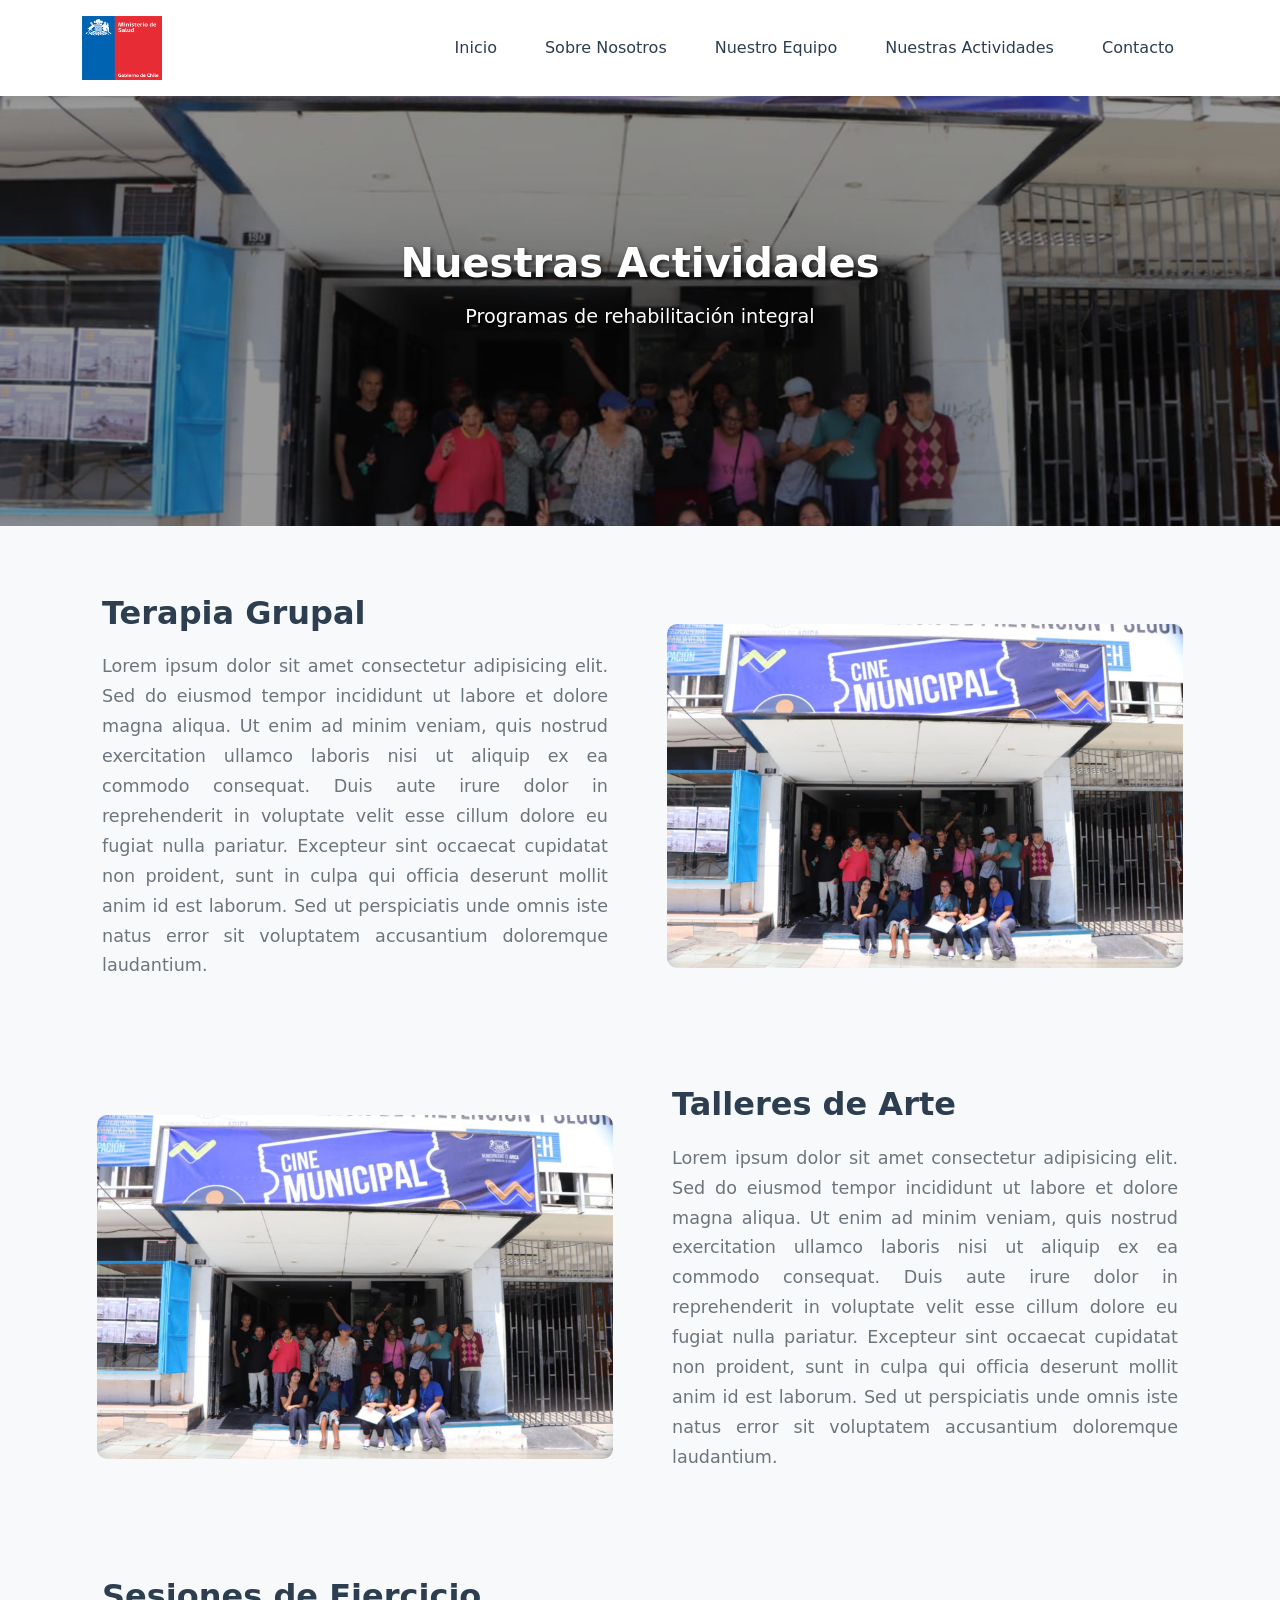
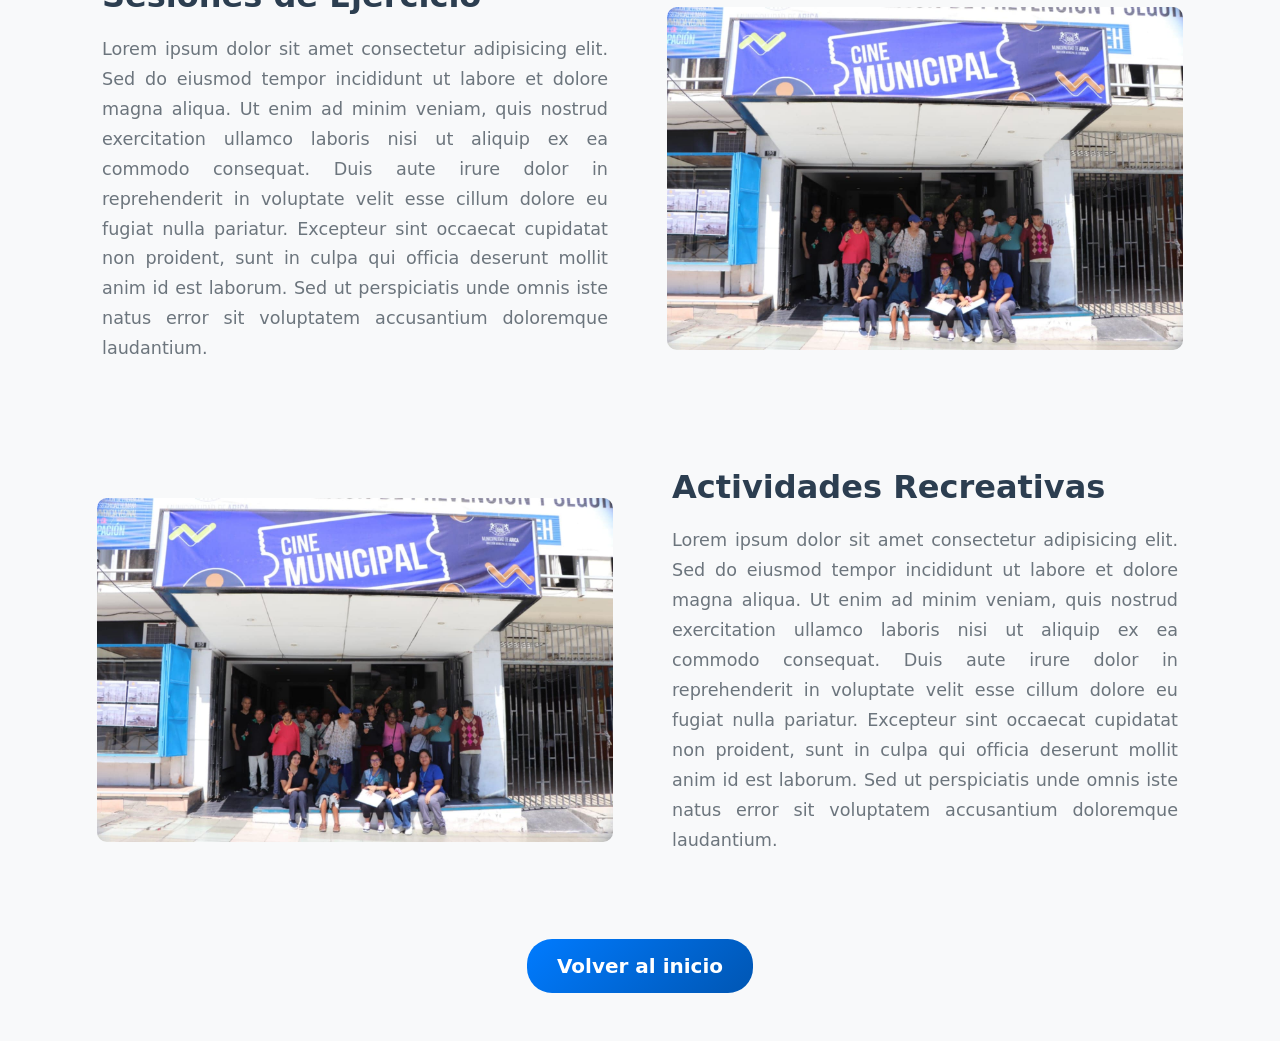
==== actividades.html @ f6f43d74 "V1" ====
<!DOCTYPE html>
<html lang="es">
  <head>
    <meta charset="UTF-8" />
    <meta name="viewport" content="width=device-width, initial-scale=1.0" />
    <title>Actividades - Programa de Rehabilitación Tipo 2</title>
    <link
      href="https://cdn.jsdelivr.net/npm/bootstrap@5.3.8/dist/css/bootstrap.min.css"
      rel="stylesheet"
      integrity="sha384-sRIl4kxILFvY47J16cr9ZwB07vP4J8+LH7qKQnuqkuIAvNWLzeN8tE5YBujZqJLB"
      crossorigin="anonymous"
    />
    <script
      src="https://cdn.jsdelivr.net/npm/bootstrap@5.3.8/dist/js/bootstrap.bundle.min.js"
      integrity="sha384-FKyoEForCGlyvwx9Hj09JcYn3nv7wiPVlz7YYwJrWVcXK/BmnVDxM+D2scQbITxI"
      crossorigin="anonymous"
    ></script>
    <link rel="stylesheet" href="style.css" />
    <link
      rel="stylesheet"
      href="https://cdnjs.cloudflare.com/ajax/libs/font-awesome/6.0.0/css/all.min.css"
    />
  </head>
  <body>
    <!-- Navbar -->
    <nav class="navbar navbar-expand-lg navbar-light bg-light fixed-top">
      <div class="container">
        <img
          src="assets/img/Logo_del_MINSAL_Chile.png"
          alt="Logo"
          width="80"
          height="64"
          class="d-inline-block align-text-top"
        />

        <button
          class="navbar-toggler"
          type="button"
          data-bs-toggle="collapse"
          data-bs-target="#navbarNav"
        >
          <span class="navbar-toggler-icon"></span>
        </button>

        <div class="collapse navbar-collapse" id="navbarNav">
          <ul class="navbar-nav ms-auto">
            <li class="nav-item">
              <a class="nav-link" href="index.html#hero">Inicio</a>
            </li>
            <li class="nav-item">
              <a class="nav-link" href="index.html#sobre">Sobre Nosotros</a>
            </li>
            <li class="nav-item">
              <a class="nav-link" href="index.html#equipo">Nuestro Equipo</a>
            </li>
            <li class="nav-item">
              <a class="nav-link active" href="#actividades"
                >Nuestras Actividades</a
              >
            </li>
            <li class="nav-item">
              <a class="nav-link" href="index.html#contacto">Contacto</a>
            </li>
          </ul>
        </div>
      </div>
    </nav>

    <!-- Hero Section for Activities -->
    <section class="activities-hero-section">
      <div class="hero-content">
        <h1 class="hero-title">Nuestras Actividades</h1>
        <p class="hero-subtitle">Programas de rehabilitación integral</p>
      </div>
    </section>

    <!-- All Activities Section -->
    <section id="actividades" class="activities-section py-5">
      <div class="container">
        <!-- Actividad 1 -->
        <div class="row activity-item mb-5">
          <div class="col-lg-6 col-md-12">
            <div class="activity-content">
              <h3 class="activity-title">Terapia Grupal</h3>
              <p class="activity-description">
                Lorem ipsum dolor sit amet consectetur adipisicing elit. Sed do
                eiusmod tempor incididunt ut labore et dolore magna aliqua. Ut
                enim ad minim veniam, quis nostrud exercitation ullamco laboris
                nisi ut aliquip ex ea commodo consequat. Duis aute irure dolor
                in reprehenderit in voluptate velit esse cillum dolore eu fugiat
                nulla pariatur. Excepteur sint occaecat cupidatat non proident,
                sunt in culpa qui officia deserunt mollit anim id est laborum.
                Sed ut perspiciatis unde omnis iste natus error sit voluptatem
                accusantium doloremque laudantium.
              </p>
            </div>
          </div>
          <div class="col-lg-6 col-md-12">
            <div class="activity-gallery">
              <div class="single-image-container">
                <img
                  src="assets/img/1000219230.jpg"
                  alt="Actividad 1"
                  class="img-fluid activity-img"
                  data-bs-toggle="modal"
                  data-bs-target="#imageModal"
                  onclick="openImageModal('actividad1')"
                />
              </div>
            </div>
          </div>
        </div>

        <!-- Actividad 2 -->
        <div class="row activity-item mb-5">
          <div class="col-lg-6 col-md-12 order-lg-2">
            <div class="activity-content">
              <h3 class="activity-title">Talleres de Arte</h3>
              <p class="activity-description">
                Lorem ipsum dolor sit amet consectetur adipisicing elit. Sed do
                eiusmod tempor incididunt ut labore et dolore magna aliqua. Ut
                enim ad minim veniam, quis nostrud exercitation ullamco laboris
                nisi ut aliquip ex ea commodo consequat. Duis aute irure dolor
                in reprehenderit in voluptate velit esse cillum dolore eu fugiat
                nulla pariatur. Excepteur sint occaecat cupidatat non proident,
                sunt in culpa qui officia deserunt mollit anim id est laborum.
                Sed ut perspiciatis unde omnis iste natus error sit voluptatem
                accusantium doloremque laudantium.
              </p>
            </div>
          </div>
          <div class="col-lg-6 col-md-12 order-lg-1">
            <div class="activity-gallery">
              <div class="single-image-container">
                <img
                  src="assets/img/1000219230.jpg"
                  alt="Actividad 2"
                  class="img-fluid activity-img"
                  data-bs-toggle="modal"
                  data-bs-target="#imageModal"
                  onclick="openImageModal('actividad2')"
                />
              </div>
            </div>
          </div>
        </div>

        <!-- Actividad 3 -->
        <div class="row activity-item mb-5">
          <div class="col-lg-6 col-md-12">
            <div class="activity-content">
              <h3 class="activity-title">Sesiones de Ejercicio</h3>
              <p class="activity-description">
                Lorem ipsum dolor sit amet consectetur adipisicing elit. Sed do
                eiusmod tempor incididunt ut labore et dolore magna aliqua. Ut
                enim ad minim veniam, quis nostrud exercitation ullamco laboris
                nisi ut aliquip ex ea commodo consequat. Duis aute irure dolor
                in reprehenderit in voluptate velit esse cillum dolore eu fugiat
                nulla pariatur. Excepteur sint occaecat cupidatat non proident,
                sunt in culpa qui officia deserunt mollit anim id est laborum.
                Sed ut perspiciatis unde omnis iste natus error sit voluptatem
                accusantium doloremque laudantium.
              </p>
            </div>
          </div>
          <div class="col-lg-6 col-md-12">
            <div class="activity-gallery">
              <div class="single-image-container">
                <img
                  src="assets/img/1000219230.jpg"
                  alt="Actividad 3"
                  class="img-fluid activity-img"
                  data-bs-toggle="modal"
                  data-bs-target="#imageModal"
                  onclick="openImageModal('actividad3')"
                />
              </div>
            </div>
          </div>
        </div>

        <!-- Actividad 4 -->
        <div class="row activity-item mb-5">
          <div class="col-lg-6 col-md-12 order-lg-2">
            <div class="activity-content">
              <h3 class="activity-title">Actividades Recreativas</h3>
              <p class="activity-description">
                Lorem ipsum dolor sit amet consectetur adipisicing elit. Sed do
                eiusmod tempor incididunt ut labore et dolore magna aliqua. Ut
                enim ad minim veniam, quis nostrud exercitation ullamco laboris
                nisi ut aliquip ex ea commodo consequat. Duis aute irure dolor
                in reprehenderit in voluptate velit esse cillum dolore eu fugiat
                nulla pariatur. Excepteur sint occaecat cupidatat non proident,
                sunt in culpa qui officia deserunt mollit anim id est laborum.
                Sed ut perspiciatis unde omnis iste natus error sit voluptatem
                accusantium doloremque laudantium.
              </p>
            </div>
          </div>
          <div class="col-lg-6 col-md-12 order-lg-1">
            <div class="activity-gallery">
              <div class="single-image-container">
                <img
                  src="assets/img/1000219230.jpg"
                  alt="Actividad 4"
                  class="img-fluid activity-img"
                  data-bs-toggle="modal"
                  data-bs-target="#imageModal"
                  onclick="openImageModal('actividad4')"
                />
              </div>
            </div>
          </div>
        </div>

        <div class="text-center mt-5">
          <a href="index.html" class="btn btn-primary btn-lg"
            >Volver al inicio</a
          >
        </div>
      </div>
    </section>

    <!-- Image Modal -->
    <div
      class="modal fade"
      id="imageModal"
      tabindex="-1"
      aria-labelledby="imageModalLabel"
      aria-hidden="true"
    >
      <div class="modal-dialog modal-lg modal-dialog-centered">
        <div class="modal-content">
          <div class="modal-header">
            <button
              type="button"
              class="btn-close"
              data-bs-dismiss="modal"
              aria-label="Close"
            ></button>
          </div>
          <div class="modal-body text-center">
            <div class="image-container position-relative">
              <img id="modalImage" src="" alt="" />
              <button
                class="btn btn-light position-absolute top-50 start-0 translate-middle-y ms-3"
                id="prevBtn"
                onclick="navigateImage(-1)"
              >
                <i class="fas fa-chevron-left"></i>
              </button>
              <button
                class="btn btn-light position-absolute top-50 end-0 translate-middle-y me-3"
                id="nextBtn"
                onclick="navigateImage(1)"
              >
                <i class="fas fa-chevron-right"></i>
              </button>
            </div>
          </div>
        </div>
      </div>
    </div>
  </body>
  <script src="index.js"></script>
</html>
---- style.css ----
/* Navbar Styles */
.navbar {
  padding: 1rem 0;
  box-shadow: 0 2px 10px rgba(0, 0, 0, 0.1);
  background-color: #ffffff !important;
}

.navbar-brand img {
  transition: transform 0.3s ease;
}

.navbar-brand img:hover {
  transform: scale(1.05);
}

.navbar-nav .nav-link {
  font-weight: 500;
  color: #2c3e50 !important;
  margin: 0 0.5rem;
  padding: 0.5rem 1rem !important;
  border-radius: 25px;
  transition: all 0.3s ease;
}

.navbar-nav .nav-link:hover {
  background-color: #007bff;
  color: white !important;
  transform: translateY(-2px);
}

/* Hero Section Styles */
.hero-section {
  height: 100vh;
  background-image: url("assets/img/1000219230.jpg");
  background-size: cover;
  background-position: center;
  background-repeat: no-repeat;
  position: relative;
  display: flex;
  align-items: center;
  justify-content: center;
}

.hero-section::before {
  content: "";
  position: absolute;
  top: 0;
  left: 0;
  right: 0;
  bottom: 0;
  background: rgba(0, 0, 0, 0.4);
  z-index: 1;
}

.hero-content {
  position: relative;
  z-index: 2;
  text-align: center;
  color: white;
  max-width: 800px;
  padding: 0 20px;
}

.hero-title {
  font-size: 3.5rem;
  font-weight: bold;
  margin-bottom: 1rem;
  text-shadow: 2px 2px 4px rgba(0, 0, 0, 0.7);
}

.hero-subtitle {
  font-size: 1.5rem;
  margin-bottom: 2rem;
  text-shadow: 1px 1px 2px rgba(0, 0, 0, 0.7);
}

.hero-btn {
  padding: 12px 30px;
  font-size: 1.1rem;
  border-radius: 50px;
  text-transform: uppercase;
  letter-spacing: 1px;
  transition: all 0.3s ease;
}

.hero-btn:hover {
  transform: translateY(-2px);
  box-shadow: 0 5px 15px rgba(0, 0, 0, 0.3);
}

/* Responsive design */
@media (max-width: 768px) {
  .hero-title {
    font-size: 2.5rem;
  }

  .hero-subtitle {
    font-size: 1.2rem;
  }
}

@media (max-width: 576px) {
  .hero-title {
    font-size: 2rem;
  }

  .hero-subtitle {
    font-size: 1rem;
  }
}

/* About Section Styles */
.about-section {
  background-color: #f8f9fa;
  padding: 80px 0;
}

.section-title {
  font-size: 2.5rem;
  font-weight: bold;
  color: #2c3e50;
  margin-bottom: 1rem;
}

.section-subtitle {
  font-size: 1.2rem;
  color: #6c757d;
  max-width: 600px;
  margin: 0 auto;
}

.about-card {
  background: white;
  border-radius: 15px;
  padding: 40px 30px;
  text-align: center;
  box-shadow: 0 10px 30px rgba(0, 0, 0, 0.1);
  transition: all 0.3s ease;
  height: 100%;
  border: 1px solid #e9ecef;
}

.about-card:hover {
  transform: translateY(-10px);
  box-shadow: 0 20px 40px rgba(0, 0, 0, 0.15);
}

.card-icon {
  width: 80px;
  height: 80px;
  margin: 0 auto 25px;
  background: linear-gradient(135deg, #007bff, #0056b3);
  border-radius: 50%;
  display: flex;
  align-items: center;
  justify-content: center;
  transition: all 0.3s ease;
}

.card-icon i {
  font-size: 2rem;
  color: white;
}

/* Estilo especial para iconos de corazón */
.card-icon:has(i.fa-heart),
.card-icon:has(i.fa-heartbeat),
.card-icon:has(i.fa-heart-pulse) {
  background: linear-gradient(135deg, #dc3545, #c82333) !important;
}

.card-icon i.fa-heart,
.card-icon i.fa-heartbeat,
.card-icon i.fa-heart-pulse {
  color: white !important;
}

/* Estilo especial para icono de manos ayudando */
.card-icon:has(i.fa-hands-helping) {
  background: linear-gradient(135deg, #007bff, #0056b3) !important;
}

/* Mantener el color azul en hover para manos ayudando */
.about-card:hover .card-icon:has(i.fa-hands-helping) {
  background: linear-gradient(135deg, #007bff, #0056b3) !important;
}

/* Estilo especial para icono de visión */
.card-icon:has(i.fa-eye) {
  background: linear-gradient(135deg, #28a745, #20c997) !important;
}

.about-card:hover .card-icon {
  background: linear-gradient(135deg, #28a745, #20c997);
  transform: scale(1.1);
}

.card-title {
  font-size: 1.5rem;
  font-weight: bold;
  color: #2c3e50;
  margin-bottom: 20px;
}

.card-description {
  font-size: 1rem;
  color: #6c757d;
  line-height: 1.6;
  margin: 0;
}

/* Responsive adjustments for about section */
@media (max-width: 768px) {
  .about-section {
    padding: 60px 0;
  }

  .section-title {
    font-size: 2rem;
  }

  .about-card {
    padding: 30px 20px;
    margin-bottom: 30px;
  }

  .card-icon {
    width: 60px;
    height: 60px;
  }

  .card-icon i {
    font-size: 1.5rem;
  }
}

/* Team Section Styles */
.team-section {
  background-color: #ffffff;
  padding: 80px 0;
}

.team-card {
  background: white;
  border-radius: 15px;
  box-shadow: 0 10px 30px rgba(0, 0, 0, 0.1);
  transition: all 0.3s ease;
  height: 100%;
  border: 1px solid #e9ecef;
  overflow: hidden;
}

.team-card:hover {
  transform: translateY(-10px);
  box-shadow: 0 20px 40px rgba(0, 0, 0, 0.15);
}

.team-card .card-img-top {
  width: 100%;
  height: 250px;
  object-fit: cover;
  transition: transform 0.3s ease;
}

.team-card:hover .card-img-top {
  transform: scale(1.05);
}

.team-card .card-body {
  padding: 25px;
  text-align: center;
}

.team-card .card-title {
  font-size: 1.3rem;
  font-weight: bold;
  color: #2c3e50;
  margin-bottom: 10px;
}

.team-card .card-text {
  color: #6c757d;
  margin-bottom: 15px;
  line-height: 1.5;
}

.team-card .card-text:first-of-type {
  font-weight: 600;
  color: #007bff;
  font-size: 1rem;
}

/* Button styles */
.btn-primary {
  background: linear-gradient(135deg, #007bff, #0056b3);
  border: none;
  font-weight: 600;
  padding: 12px 30px;
  border-radius: 25px;
  transition: all 0.3s ease;
}

.btn-primary:hover {
  background: linear-gradient(135deg, #0056b3, #004085);
  transform: translateY(-2px);
  box-shadow: 0 4px 8px rgba(0, 123, 255, 0.3);
}

.btn-outline-primary {
  background: linear-gradient(135deg, #007bff, #0056b3);
  border: none;
  color: white;
  font-weight: 600;
  padding: 8px 20px;
  border-radius: 20px;
  transition: all 0.3s ease;
}

.btn-outline-primary:hover {
  background: linear-gradient(135deg, #0056b3, #004085);
  color: white;
  transform: translateY(-2px);
  box-shadow: 0 4px 8px rgba(0, 123, 255, 0.3);
}

.team-card .btn {
  border-radius: 25px;
  padding: 8px 20px;
  font-weight: 500;
  transition: all 0.3s ease;
}

.team-card .btn:hover {
  transform: translateY(-2px);
  box-shadow: 0 5px 15px rgba(0, 123, 255, 0.3);
}

/* Modal styles */
.modal-body img {
  border-radius: 10px;
  margin-bottom: 20px;
  max-height: 300px;
  object-fit: cover;
}

/* Responsive adjustments for team section */
@media (max-width: 991px) {
  .team-section {
    padding: 60px 0;
  }
  
  .team-card {
    margin-bottom: 30px;
  }
}

@media (max-width: 768px) {
  .team-section {
    padding: 50px 0;
  }

  .team-card .card-img-top {
    height: 220px;
  }

  .team-card .card-body {
    padding: 20px;
  }

  .team-card .card-title {
    font-size: 1.2rem;
  }
  
  .team-card {
    margin-bottom: 25px;
  }
}

@media (max-width: 576px) {
  .team-section {
    padding: 40px 0;
  }

  .team-card .card-img-top {
    height: 250px;
  }

  .team-card .card-body {
    padding: 25px 20px;
  }

  .team-card .card-title {
    font-size: 1.3rem;
  }
  
  .team-card .card-text {
    font-size: 0.95rem;
  }
}

/* Activities Section Styles */
.activities-section {
  background-color: #f8f9fa;
  padding: 80px 0;
}

.activity-item {
  margin-bottom: 60px;
  align-items: center;
}

.activity-content {
  padding: 20px;
}

.activity-title {
  font-size: 2rem;
  font-weight: bold;
  color: #2c3e50;
  margin-bottom: 20px;
}

.activity-description {
  font-size: 1.1rem;
  color: #6c757d;
  line-height: 1.7;
  text-align: justify;
}

.activity-gallery {
  padding: 15px;
}

.single-image-container {
  text-align: center;
}

.single-image-container .activity-img {
  max-width: 100%;
  height: auto;
  border-radius: 10px;
}

.activity-img {
  height: 200px;
  object-fit: cover;
  border-radius: 10px;
  transition: transform 0.3s ease;
  cursor: pointer;
}

.activity-img:hover {
  transform: scale(1.05);
}

/* Responsive adjustments for activities section */
@media (max-width: 991px) {
  .activities-section {
    padding: 60px 0;
  }
  
  .activity-item {
    margin-bottom: 50px;
  }
  
  .activity-content {
    margin-bottom: 30px;
  }
}

@media (max-width: 768px) {
  .activities-section {
    padding: 50px 0;
  }

  .activity-title {
    font-size: 1.6rem;
  }

  .activity-description {
    font-size: 1rem;
  }

  .activity-img {
    height: 150px;
  }
  
  .activity-item {
    margin-bottom: 40px;
  }
}

@media (max-width: 576px) {
  .activity-title {
    font-size: 1.4rem;
  }

  .activity-img {
    height: 120px;
  }
  
  .activity-content {
    padding: 15px;
  }
  
  .activity-gallery {
    padding: 15px;
  }
}

/* Activities Hero Section */
.activities-hero-section {
  height: 50vh;
  background-image: url("assets/img/1000219230.jpg");
  background-size: cover;
  background-position: center;
  background-repeat: no-repeat;
  position: relative;
  display: flex;
  align-items: center;
  justify-content: center;
  margin-top: 76px;
}

.activities-hero-section::before {
  content: "";
  position: absolute;
  top: 0;
  left: 0;
  right: 0;
  bottom: 0;
  background: rgba(0, 0, 0, 0.4);
  z-index: 1;
}

.activities-hero-section .hero-content {
  position: relative;
  z-index: 2;
  text-align: center;
  color: white;
  max-width: 800px;
  padding: 0 20px;
}

.activities-hero-section .hero-title {
  font-size: 2.5rem;
  font-weight: bold;
  margin-bottom: 1rem;
  text-shadow: 2px 2px 4px rgba(0, 0, 0, 0.7);
}

.activities-hero-section .hero-subtitle {
  font-size: 1.2rem;
  margin-bottom: 2rem;
  text-shadow: 1px 1px 2px rgba(0, 0, 0, 0.7);
}

/* Image Modal Styles */
.activity-img {
  cursor: pointer;
  transition: transform 0.3s ease;
}

.activity-img:hover {
  transform: scale(1.05);
}

#imageModal .modal-content {
  border: none;
  border-radius: 10px;
  overflow: hidden;
  background: transparent;
}

#imageModal .modal-header {
  border-bottom: none;
  padding: 15px 15px 0 15px;
  background: transparent;
}

#imageModal .modal-body {
  padding: 20px;
  background: transparent;
  display: flex;
  align-items: center;
  justify-content: center;
  min-height: 60vh;
}

#imageModal .image-container {
  background: transparent;
  width: 100%;
  height: 100%;
  display: flex;
  align-items: center;
  justify-content: center;
}

#imageModal #modalImage {
  max-width: 100%;
  max-height: 70vh;
  width: auto;
  height: auto;
  object-fit: contain;
  border-radius: 8px;
}

#imageModal .btn {
  background: rgba(255, 255, 255, 0.9);
  border: none;
  border-radius: 50%;
  width: 50px;
  height: 50px;
  display: flex;
  align-items: center;
  justify-content: center;
  opacity: 0.8;
  transition: all 0.3s ease;
}

#imageModal .btn:hover {
  opacity: 1;
  background: rgba(255, 255, 255, 1);
  transform: scale(1.1);
}

#imageModal .btn i {
  color: #333;
  font-size: 1.2rem;
}
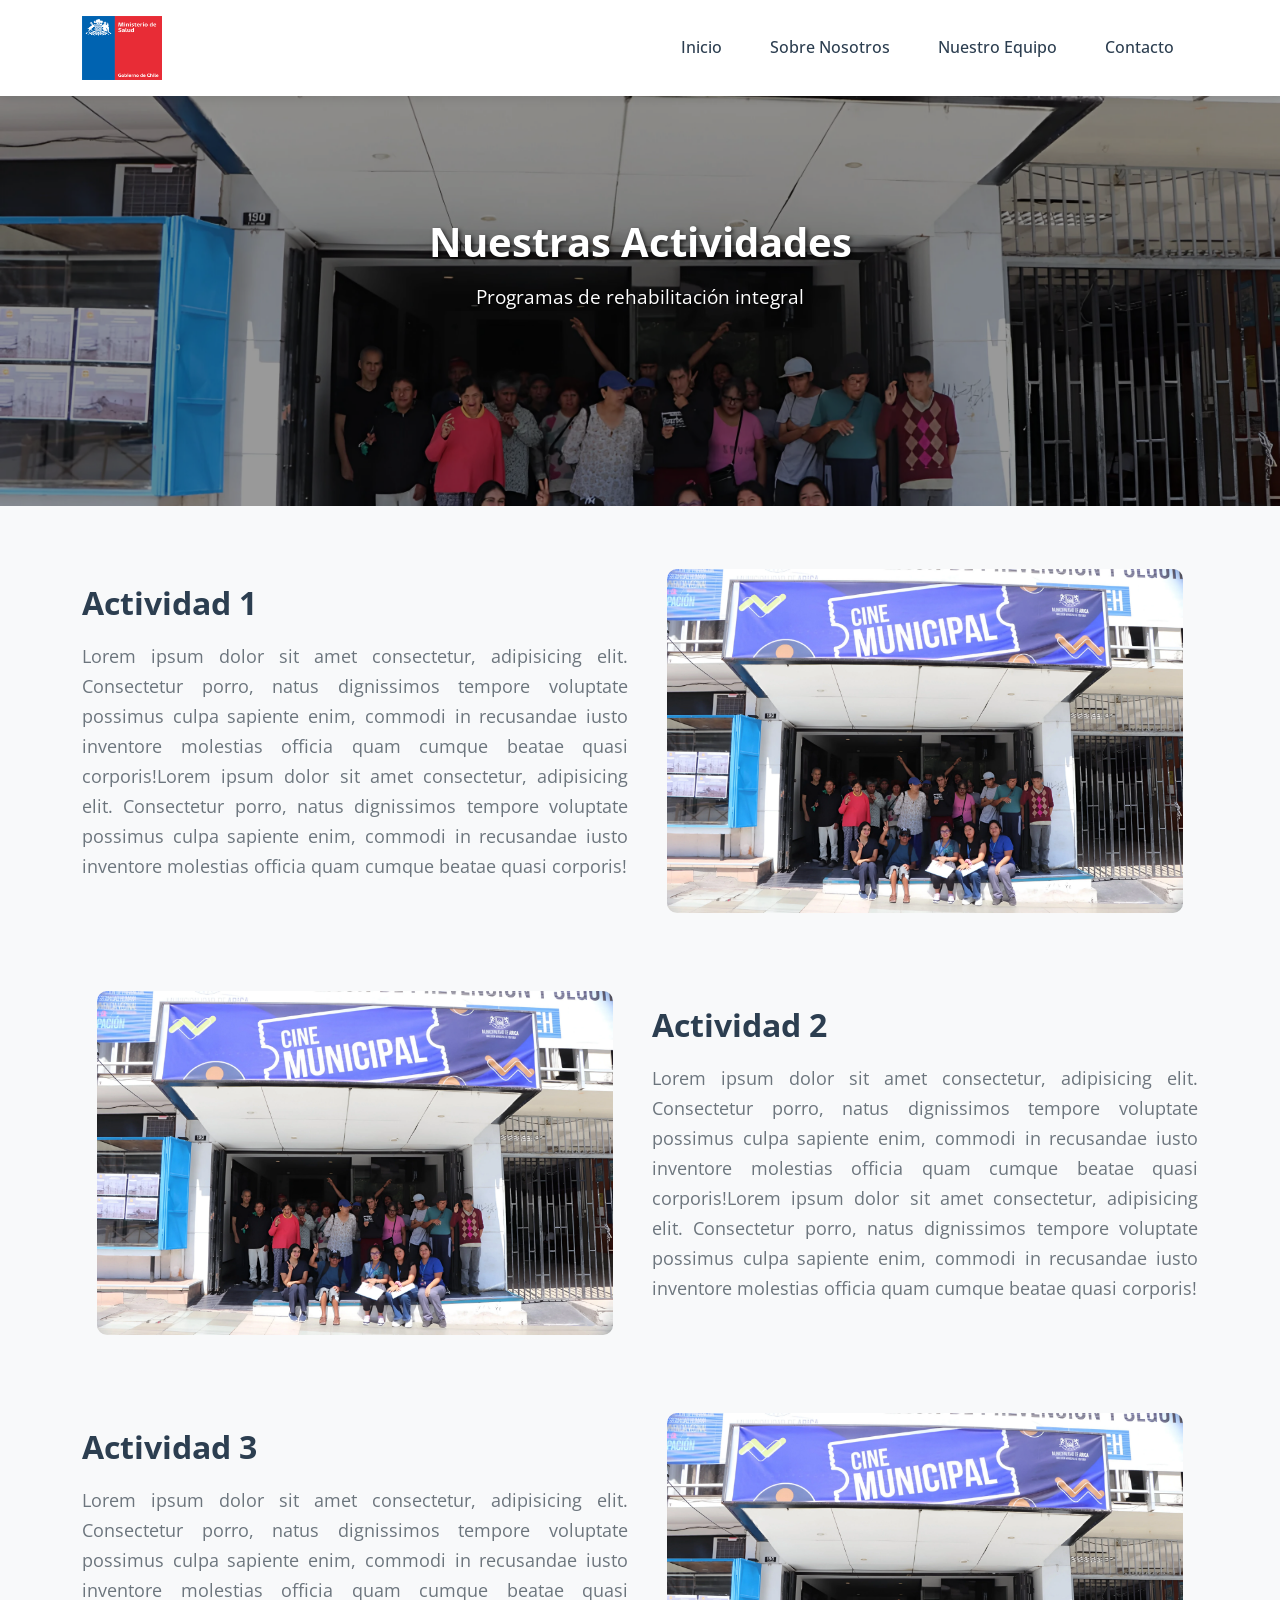
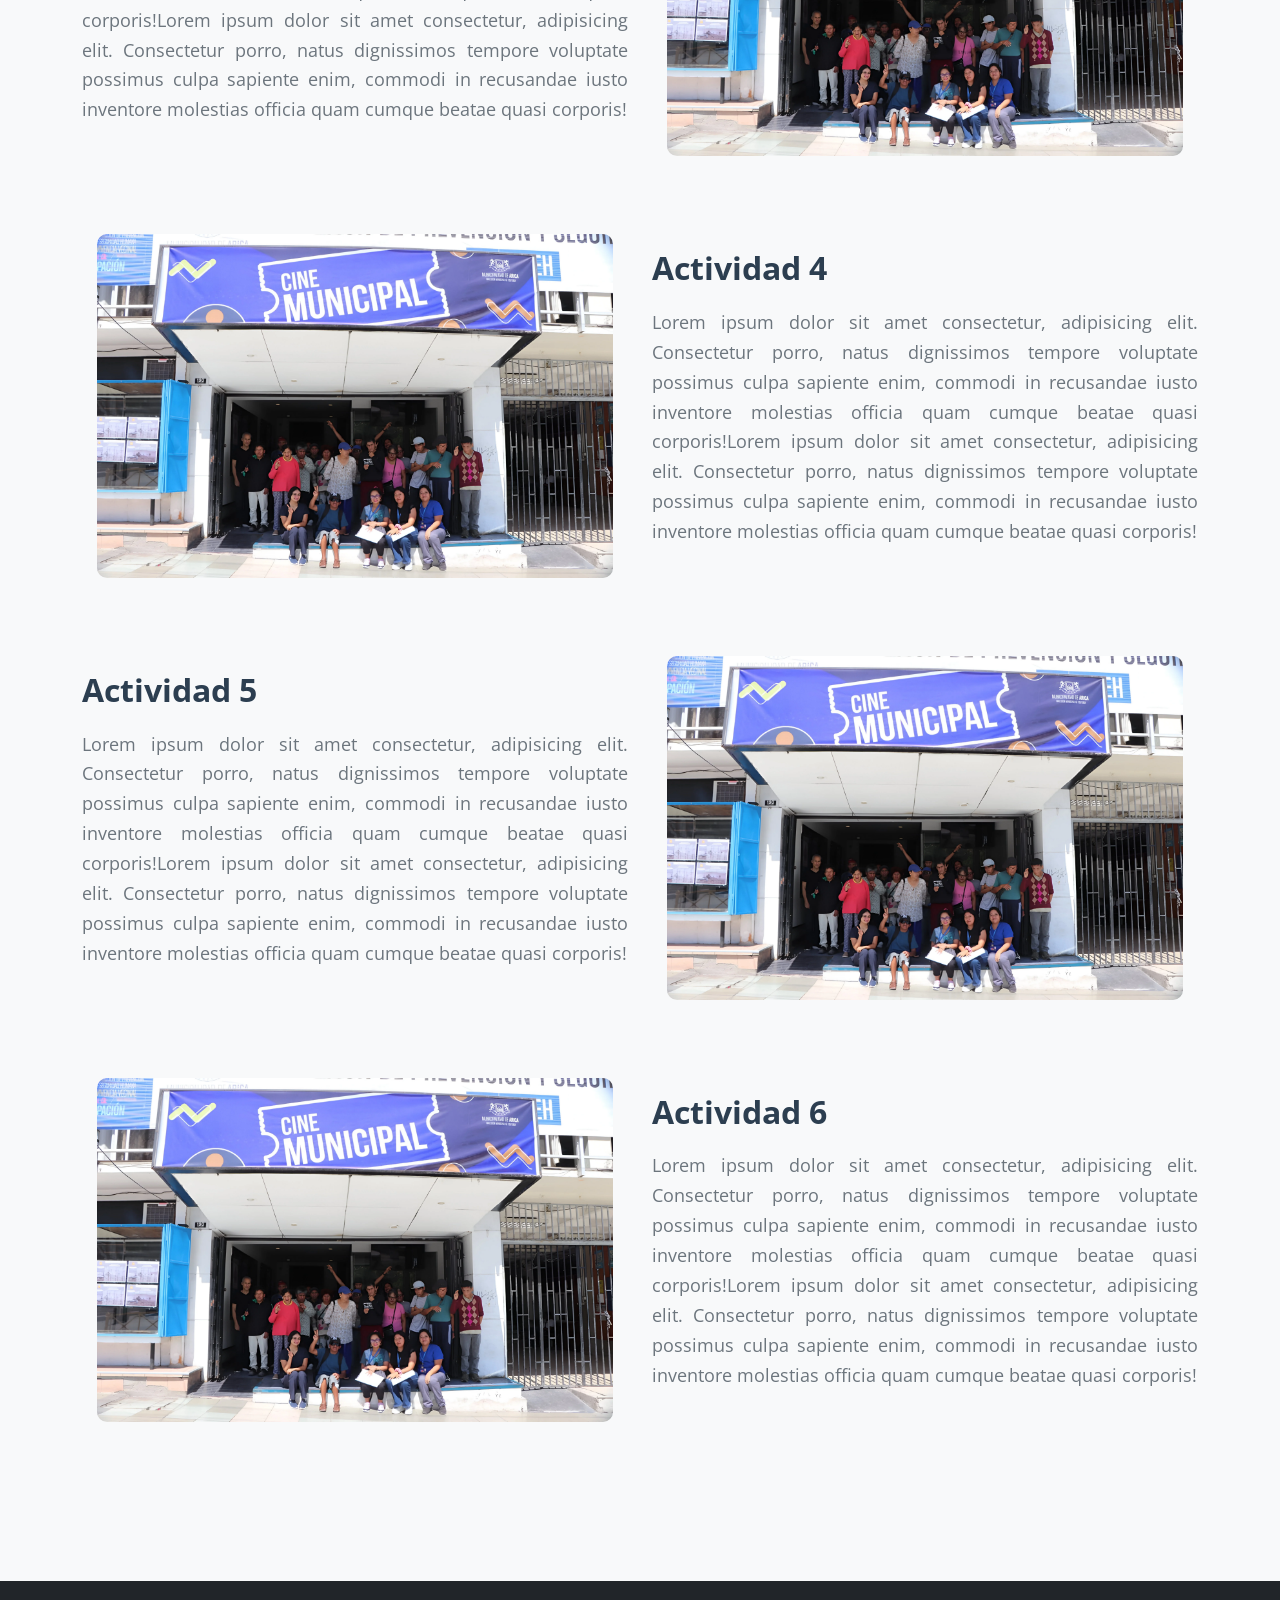
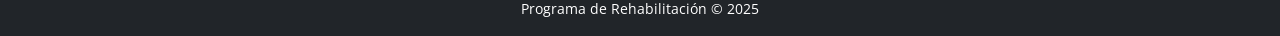
==== commit 76667e39: "V2" ====
--- a/actividades.html
+++ b/actividades.html
@@ -3,26 +3,24 @@
   <head>
     <meta charset="UTF-8" />
     <meta name="viewport" content="width=device-width, initial-scale=1.0" />
-    <title>Actividades - Programa de Rehabilitación Tipo 2</title>
+    <title>Todas las Actividades - Programa de Rehabilitación</title>
     <link
+      rel="stylesheet"
       href="https://cdn.jsdelivr.net/npm/bootstrap@5.3.8/dist/css/bootstrap.min.css"
-      rel="stylesheet"
       integrity="sha384-sRIl4kxILFvY47J16cr9ZwB07vP4J8+LH7qKQnuqkuIAvNWLzeN8tE5YBujZqJLB"
       crossorigin="anonymous"
     />
-    <script
-      src="https://cdn.jsdelivr.net/npm/bootstrap@5.3.8/dist/js/bootstrap.bundle.min.js"
-      integrity="sha384-FKyoEForCGlyvwx9Hj09JcYn3nv7wiPVlz7YYwJrWVcXK/BmnVDxM+D2scQbITxI"
-      crossorigin="anonymous"
-    ></script>
-    <link rel="stylesheet" href="style.css" />
     <link
       rel="stylesheet"
       href="https://cdnjs.cloudflare.com/ajax/libs/font-awesome/6.0.0/css/all.min.css"
+      integrity="sha512-9usAa10IpyeD+sH5t4b6i/jSj9s9r/5s4a7C6Bv0n0G3/w88tK9p9n9t5F2g7b/n7L6f/V3E/3g8A1"
+      crossorigin="anonymous"
+      referrerpolicy="no-referrer"
     />
+    <link rel="stylesheet" href="https://unpkg.com/aos@next/dist/aos.css" />
+    <link rel="stylesheet" href="style.css" />
   </head>
   <body>
-    <!-- Navbar -->
     <nav class="navbar navbar-expand-lg navbar-light bg-light fixed-top">
       <div class="container">
         <img
@@ -32,7 +30,6 @@
           height="64"
           class="d-inline-block align-text-top"
         />
-
         <button
           class="navbar-toggler"
           type="button"
@@ -41,22 +38,16 @@
         >
           <span class="navbar-toggler-icon"></span>
         </button>
-
         <div class="collapse navbar-collapse" id="navbarNav">
           <ul class="navbar-nav ms-auto">
             <li class="nav-item">
-              <a class="nav-link" href="index.html#hero">Inicio</a>
+              <a class="nav-link" href="index.html">Inicio</a>
             </li>
             <li class="nav-item">
               <a class="nav-link" href="index.html#sobre">Sobre Nosotros</a>
             </li>
             <li class="nav-item">
               <a class="nav-link" href="index.html#equipo">Nuestro Equipo</a>
-            </li>
-            <li class="nav-item">
-              <a class="nav-link active" href="#actividades"
-                >Nuestras Actividades</a
-              >
             </li>
             <li class="nav-item">
               <a class="nav-link" href="index.html#contacto">Contacto</a>
@@ -66,6 +57,14 @@
       </div>
     </nav>
 
+    <!-- <header class="py-5 bg-light text-center">
+      <div class="container">
+        <h1 class="display-4 fw-bold mb-0">Todas Nuestras Actividades</h1>
+        <p class="lead text-muted">
+          Explora la variedad de terapias y talleres que ofrecemos.
+        </p>
+      </div>
+    </header> -->
     <!-- Hero Section for Activities -->
     <section class="activities-hero-section">
       <div class="hero-content">
@@ -74,154 +73,12 @@
       </div>
     </section>
 
-    <!-- All Activities Section -->
     <section id="actividades" class="activities-section py-5">
       <div class="container">
-        <!-- Actividad 1 -->
-        <div class="row activity-item mb-5">
-          <div class="col-lg-6 col-md-12">
-            <div class="activity-content">
-              <h3 class="activity-title">Terapia Grupal</h3>
-              <p class="activity-description">
-                Lorem ipsum dolor sit amet consectetur adipisicing elit. Sed do
-                eiusmod tempor incididunt ut labore et dolore magna aliqua. Ut
-                enim ad minim veniam, quis nostrud exercitation ullamco laboris
-                nisi ut aliquip ex ea commodo consequat. Duis aute irure dolor
-                in reprehenderit in voluptate velit esse cillum dolore eu fugiat
-                nulla pariatur. Excepteur sint occaecat cupidatat non proident,
-                sunt in culpa qui officia deserunt mollit anim id est laborum.
-                Sed ut perspiciatis unde omnis iste natus error sit voluptatem
-                accusantium doloremque laudantium.
-              </p>
-            </div>
-          </div>
-          <div class="col-lg-6 col-md-12">
-            <div class="activity-gallery">
-              <div class="single-image-container">
-                <img
-                  src="assets/img/1000219230.jpg"
-                  alt="Actividad 1"
-                  class="img-fluid activity-img"
-                  data-bs-toggle="modal"
-                  data-bs-target="#imageModal"
-                  onclick="openImageModal('actividad1')"
-                />
-              </div>
-            </div>
-          </div>
-        </div>
-
-        <!-- Actividad 2 -->
-        <div class="row activity-item mb-5">
-          <div class="col-lg-6 col-md-12 order-lg-2">
-            <div class="activity-content">
-              <h3 class="activity-title">Talleres de Arte</h3>
-              <p class="activity-description">
-                Lorem ipsum dolor sit amet consectetur adipisicing elit. Sed do
-                eiusmod tempor incididunt ut labore et dolore magna aliqua. Ut
-                enim ad minim veniam, quis nostrud exercitation ullamco laboris
-                nisi ut aliquip ex ea commodo consequat. Duis aute irure dolor
-                in reprehenderit in voluptate velit esse cillum dolore eu fugiat
-                nulla pariatur. Excepteur sint occaecat cupidatat non proident,
-                sunt in culpa qui officia deserunt mollit anim id est laborum.
-                Sed ut perspiciatis unde omnis iste natus error sit voluptatem
-                accusantium doloremque laudantium.
-              </p>
-            </div>
-          </div>
-          <div class="col-lg-6 col-md-12 order-lg-1">
-            <div class="activity-gallery">
-              <div class="single-image-container">
-                <img
-                  src="assets/img/1000219230.jpg"
-                  alt="Actividad 2"
-                  class="img-fluid activity-img"
-                  data-bs-toggle="modal"
-                  data-bs-target="#imageModal"
-                  onclick="openImageModal('actividad2')"
-                />
-              </div>
-            </div>
-          </div>
-        </div>
-
-        <!-- Actividad 3 -->
-        <div class="row activity-item mb-5">
-          <div class="col-lg-6 col-md-12">
-            <div class="activity-content">
-              <h3 class="activity-title">Sesiones de Ejercicio</h3>
-              <p class="activity-description">
-                Lorem ipsum dolor sit amet consectetur adipisicing elit. Sed do
-                eiusmod tempor incididunt ut labore et dolore magna aliqua. Ut
-                enim ad minim veniam, quis nostrud exercitation ullamco laboris
-                nisi ut aliquip ex ea commodo consequat. Duis aute irure dolor
-                in reprehenderit in voluptate velit esse cillum dolore eu fugiat
-                nulla pariatur. Excepteur sint occaecat cupidatat non proident,
-                sunt in culpa qui officia deserunt mollit anim id est laborum.
-                Sed ut perspiciatis unde omnis iste natus error sit voluptatem
-                accusantium doloremque laudantium.
-              </p>
-            </div>
-          </div>
-          <div class="col-lg-6 col-md-12">
-            <div class="activity-gallery">
-              <div class="single-image-container">
-                <img
-                  src="assets/img/1000219230.jpg"
-                  alt="Actividad 3"
-                  class="img-fluid activity-img"
-                  data-bs-toggle="modal"
-                  data-bs-target="#imageModal"
-                  onclick="openImageModal('actividad3')"
-                />
-              </div>
-            </div>
-          </div>
-        </div>
-
-        <!-- Actividad 4 -->
-        <div class="row activity-item mb-5">
-          <div class="col-lg-6 col-md-12 order-lg-2">
-            <div class="activity-content">
-              <h3 class="activity-title">Actividades Recreativas</h3>
-              <p class="activity-description">
-                Lorem ipsum dolor sit amet consectetur adipisicing elit. Sed do
-                eiusmod tempor incididunt ut labore et dolore magna aliqua. Ut
-                enim ad minim veniam, quis nostrud exercitation ullamco laboris
-                nisi ut aliquip ex ea commodo consequat. Duis aute irure dolor
-                in reprehenderit in voluptate velit esse cillum dolore eu fugiat
-                nulla pariatur. Excepteur sint occaecat cupidatat non proident,
-                sunt in culpa qui officia deserunt mollit anim id est laborum.
-                Sed ut perspiciatis unde omnis iste natus error sit voluptatem
-                accusantium doloremque laudantium.
-              </p>
-            </div>
-          </div>
-          <div class="col-lg-6 col-md-12 order-lg-1">
-            <div class="activity-gallery">
-              <div class="single-image-container">
-                <img
-                  src="assets/img/1000219230.jpg"
-                  alt="Actividad 4"
-                  class="img-fluid activity-img"
-                  data-bs-toggle="modal"
-                  data-bs-target="#imageModal"
-                  onclick="openImageModal('actividad4')"
-                />
-              </div>
-            </div>
-          </div>
-        </div>
-
-        <div class="text-center mt-5">
-          <a href="index.html" class="btn btn-primary btn-lg"
-            >Volver al inicio</a
-          >
-        </div>
+        <div id="activities-container-full"></div>
       </div>
     </section>
 
-    <!-- Image Modal -->
     <div
       class="modal fade"
       id="imageModal"
@@ -229,38 +86,57 @@
       aria-labelledby="imageModalLabel"
       aria-hidden="true"
     >
-      <div class="modal-dialog modal-lg modal-dialog-centered">
+      <div class="modal-dialog modal-xl modal-dialog-centered">
         <div class="modal-content">
           <div class="modal-header">
             <button
               type="button"
               class="btn-close"
               data-bs-dismiss="modal"
-              aria-label="Close"
+              aria-label="Cerrar galería"
             ></button>
           </div>
           <div class="modal-body text-center">
             <div class="image-container position-relative">
-              <img id="modalImage" src="" alt="" />
+              <img
+                id="modalImage"
+                src=""
+                alt="Imagen de la actividad"
+                class="img-fluid"
+              />
               <button
                 class="btn btn-light position-absolute top-50 start-0 translate-middle-y ms-3"
                 id="prevBtn"
-                onclick="navigateImage(-1)"
+                aria-label="Imagen anterior"
               >
-                <i class="fas fa-chevron-left"></i>
+                <i class="fas fa-chevron-left" aria-hidden="true"></i>
               </button>
               <button
                 class="btn btn-light position-absolute top-50 end-0 translate-middle-y me-3"
                 id="nextBtn"
-                onclick="navigateImage(1)"
+                aria-label="Imagen siguiente"
               >
-                <i class="fas fa-chevron-right"></i>
+                <i class="fas fa-chevron-right" aria-hidden="true"></i>
               </button>
             </div>
           </div>
         </div>
       </div>
     </div>
+
+    <footer class="footer bg-dark text-white text-center py-3 mt-5">
+      <div class="container">
+        <p class="mb-0">Programa de Rehabilitación © 2025</p>
+      </div>
+    </footer>
+
+    <script
+      src="https://cdn.jsdelivr.net/npm/bootstrap@5.3.8/dist/js/bootstrap.bundle.min.js"
+      integrity="sha384-FKyoEForCGlyvwx9Hj09JcYn3nv7wiPVlz7YYwJrWVcXK/BmnVDxM+D2scQbITxI"
+      crossorigin="anonymous"
+      defer
+    ></script>
+    <script src="https://unpkg.com/aos@next/dist/aos.js" defer></script>
+    <script type="module" src="actividades.js" defer></script>
   </body>
-  <script src="index.js"></script>
 </html>
--- a/style.css
+++ b/style.css
@@ -1,3 +1,30 @@
+@import url("https://fonts.googleapis.com/css2?family=Open+Sans:wght@300;400;500;600;700&display=swap");
+
+/* General Styles */
+* {
+  font-family: "Open Sans", sans-serif;
+  box-sizing: border-box;
+}
+
+body {
+  font-family: "Open Sans", sans-serif;
+  color: #333;
+  line-height: 1.6;
+  background-color: #f8f9fa;
+  margin-top: 56px; /* Ajuste para el navbar fijo de Bootstrap */
+}
+
+a {
+  text-decoration: none;
+}
+/* Ajusta este valor para que coincida con la altura de tu navbar */
+#hero,
+#sobre,
+#equipo,
+#actividades,
+#contacto {
+  scroll-margin-top: 80px; /* Ejemplo: 80px, si tu navbar mide 56px de alto, más un espacio extra */
+}
 /* Navbar Styles */
 .navbar {
   padding: 1rem 0;
@@ -28,10 +55,15 @@
   transform: translateY(-2px);
 }
 
+.navbar-nav .nav-link.active {
+  font-weight: 700;
+  color: #007bff !important;
+}
+
 /* Hero Section Styles */
 .hero-section {
   height: 100vh;
-  background-image: url("assets/img/1000219230.jpg");
+  background-image: url("assets/img/1000219230.webp");
   background-size: cover;
   background-position: center;
   background-repeat: no-repeat;
@@ -111,7 +143,6 @@
 
 /* About Section Styles */
 .about-section {
-  background-color: #f8f9fa;
   padding: 80px 0;
 }
 
@@ -161,37 +192,45 @@
   font-size: 2rem;
   color: white;
 }
-
-/* Estilo especial para iconos de corazón */
-.card-icon:has(i.fa-heart),
-.card-icon:has(i.fa-heartbeat),
-.card-icon:has(i.fa-heart-pulse) {
+.card-icon svg {
+  width: 100%; /* El SVG ocupa el 100% del ancho del card-icon */
+  height: 100%; /* El SVG ocupa el 100% de la altura del card-icon */
+  padding: 20%; /* Reduce el tamaño del ícono dentro del círculo para que no sobresalga */
+  box-sizing: border-box; /* Asegura que el padding no cause que el SVG sobresalga */
+  display: block; /* Elimina cualquier espacio extra que pueda causar desalineación */
+  margin: 0 auto; /* Centra el SVG horizontalmente si el display no lo hace */
+}
+
+.card-icon svg path {
+  fill: white !important; /* Fuerza el color blanco para la forma del ícono, sobrescribiendo cualquier color SVG interno */
+}
+/* Estilos específicos para cada ícono */
+.card-icon.icon-mission {
+  background: linear-gradient(135deg, #007bff, #0056b3) !important;
+}
+
+.about-card:hover .card-icon.icon-mission {
+  background: linear-gradient(135deg, #0056b3, #004085) !important;
+}
+
+.card-icon.icon-vision {
+  background: linear-gradient(135deg, #28a745, #20c997) !important;
+}
+
+.about-card:hover .card-icon.icon-vision {
+  background: linear-gradient(135deg, #20c997, #1e927c) !important;
+}
+
+.card-icon.icon-passion {
   background: linear-gradient(135deg, #dc3545, #c82333) !important;
 }
 
-.card-icon i.fa-heart,
-.card-icon i.fa-heartbeat,
-.card-icon i.fa-heart-pulse {
-  color: white !important;
-}
-
-/* Estilo especial para icono de manos ayudando */
-.card-icon:has(i.fa-hands-helping) {
-  background: linear-gradient(135deg, #007bff, #0056b3) !important;
-}
-
-/* Mantener el color azul en hover para manos ayudando */
-.about-card:hover .card-icon:has(i.fa-hands-helping) {
-  background: linear-gradient(135deg, #007bff, #0056b3) !important;
-}
-
-/* Estilo especial para icono de visión */
-.card-icon:has(i.fa-eye) {
-  background: linear-gradient(135deg, #28a745, #20c997) !important;
-}
-
+.about-card:hover .card-icon.icon-passion {
+  background: linear-gradient(135deg, #c82333, #9e1c28) !important;
+}
+
+/* Regla de hover general para iconos */
 .about-card:hover .card-icon {
-  background: linear-gradient(135deg, #28a745, #20c997);
   transform: scale(1.1);
 }
 
@@ -236,7 +275,6 @@
 
 /* Team Section Styles */
 .team-section {
-  background-color: #ffffff;
   padding: 80px 0;
 }
 
@@ -257,7 +295,7 @@
 
 .team-card .card-img-top {
   width: 100%;
-  height: 250px;
+  height: 200px;
   object-fit: cover;
   transition: transform 0.3s ease;
 }
@@ -267,27 +305,28 @@
 }
 
 .team-card .card-body {
-  padding: 25px;
+  padding: 20px;
   text-align: center;
 }
 
 .team-card .card-title {
-  font-size: 1.3rem;
+  font-size: 1.2rem;
   font-weight: bold;
   color: #2c3e50;
-  margin-bottom: 10px;
+  margin-bottom: 8px;
 }
 
 .team-card .card-text {
   color: #6c757d;
-  margin-bottom: 15px;
+  margin-bottom: 12px;
   line-height: 1.5;
+  font-size: 0.9rem;
 }
 
 .team-card .card-text:first-of-type {
   font-weight: 600;
   color: #007bff;
-  font-size: 1rem;
+  font-size: 0.95rem;
 }
 
 /* Button styles */
@@ -334,6 +373,28 @@
   transform: translateY(-2px);
   box-shadow: 0 5px 15px rgba(0, 123, 255, 0.3);
 }
+/* Estilos para la imagen circular en la tarjeta del equipo */
+.team-member-img-container {
+  width: 150px; /* Define el ancho del contenedor */
+  height: 150px; /* Define la altura del contenedor */
+  border-radius: 50%; /* Esto crea la forma circular */
+  overflow: hidden; /* Oculta las partes de la imagen que se desbordan */
+  margin: 0 auto 20px; /* Centra el contenedor y añade espacio inferior */
+  box-shadow: 0 5px 15px rgba(0, 0, 0, 0.1); /* Sombra para un efecto 3D */
+}
+
+/* Asegura que la imagen dentro del contenedor ocupe todo el espacio */
+.team-member-img-container img {
+  width: 100%;
+  height: 100%;
+  object-fit: cover; /* Recorta la imagen para que se ajuste sin distorsionarse */
+}
+
+/* Ajusta el padding de la tarjeta si es necesario */
+.team-card {
+  padding-top: 20px;
+  text-align: center;
+}
 
 /* Modal styles */
 .modal-body img {
@@ -348,7 +409,7 @@
   .team-section {
     padding: 60px 0;
   }
-  
+
   .team-card {
     margin-bottom: 30px;
   }
@@ -370,7 +431,7 @@
   .team-card .card-title {
     font-size: 1.2rem;
   }
-  
+
   .team-card {
     margin-bottom: 25px;
   }
@@ -392,15 +453,24 @@
   .team-card .card-title {
     font-size: 1.3rem;
   }
-  
+
   .team-card .card-text {
     font-size: 0.95rem;
   }
 }
 
 /* Activities Section Styles */
+.activity-content {
+  /* Convierte este div en un contenedor flexible */
+  display: flex;
+  /* Apila los elementos hijos (título y descripción) en una columna */
+  flex-direction: column;
+  /* Centra el contenido verticalmente dentro del div */
+  justify-content: center;
+  /* Asegura que este div ocupe toda la altura de su columna */
+  height: 100%;
+}
 .activities-section {
-  background-color: #f8f9fa;
   padding: 80px 0;
 }
 
@@ -409,9 +479,9 @@
   align-items: center;
 }
 
-.activity-content {
+/* .activity-content {
   padding: 20px;
-}
+} */
 
 .activity-title {
   font-size: 2rem;
@@ -458,11 +528,11 @@
   .activities-section {
     padding: 60px 0;
   }
-  
+
   .activity-item {
     margin-bottom: 50px;
   }
-  
+
   .activity-content {
     margin-bottom: 30px;
   }
@@ -484,7 +554,7 @@
   .activity-img {
     height: 150px;
   }
-  
+
   .activity-item {
     margin-bottom: 40px;
   }
@@ -498,20 +568,20 @@
   .activity-img {
     height: 120px;
   }
-  
+
   .activity-content {
     padding: 15px;
   }
-  
+
   .activity-gallery {
     padding: 15px;
   }
 }
 
-/* Activities Hero Section */
+/* Activities Hero Section (para actividades.html) */
 .activities-hero-section {
   height: 50vh;
-  background-image: url("assets/img/1000219230.jpg");
+  background-image: url("assets/img/1000219230.webp");
   background-size: cover;
   background-position: center;
   background-repeat: no-repeat;
@@ -519,7 +589,7 @@
   display: flex;
   align-items: center;
   justify-content: center;
-  margin-top: 76px;
+  margin-top: 56px; /* Ajuste para el navbar fijo de Bootstrap */
 }
 
 .activities-hero-section::before {
@@ -556,15 +626,6 @@
 }
 
 /* Image Modal Styles */
-.activity-img {
-  cursor: pointer;
-  transition: transform 0.3s ease;
-}
-
-.activity-img:hover {
-  transform: scale(1.05);
-}
-
 #imageModal .modal-content {
   border: none;
   border-radius: 10px;
@@ -606,7 +667,7 @@
 }
 
 #imageModal .btn {
-  background: rgba(255, 255, 255, 0.9);
+  background: rgba(146, 20, 20, 0);
   border: none;
   border-radius: 50%;
   width: 50px;
@@ -620,11 +681,66 @@
 
 #imageModal .btn:hover {
   opacity: 1;
-  background: rgba(255, 255, 255, 1);
+  background: rgba(255, 255, 255, 0.445);
   transform: scale(1.1);
 }
 
-#imageModal .btn i {
-  color: #333;
-  font-size: 1.2rem;
-}
+/* Contacto Section Styles */
+.contact-section {
+  padding: 80px 0;
+}
+
+.contact-info {
+  background: #fff;
+  border-radius: 10px;
+  padding: 30px;
+  box-shadow: 0 4px 15px rgba(0, 0, 0, 0.05);
+  height: 100%;
+  display: flex;
+  flex-direction: column;
+  justify-content: space-around;
+}
+
+.contact-item {
+  display: flex;
+  align-items: center;
+}
+
+.contact-icon {
+  font-size: 2.5rem;
+  color: #007bff;
+  margin-right: 20px;
+  flex-shrink: 0;
+}
+
+.contact-details h5 {
+  font-weight: bold;
+  color: #2c3e50;
+  margin-bottom: 5px;
+}
+
+.contact-details p {
+  margin: 0;
+  color: #6c757d;
+}
+
+/* Footer Styles */
+.footer {
+  background-color: #343a40;
+  color: #fff;
+}
+
+.footer p {
+  margin-bottom: 0;
+  font-size: 0.9rem;
+}
+
+.map-container {
+  border-radius: 10px;
+  overflow: hidden;
+  box-shadow: 0 4px 15px rgba(0, 0, 0, 0.1);
+}
+
+#mapa {
+  height: 400px;
+}
